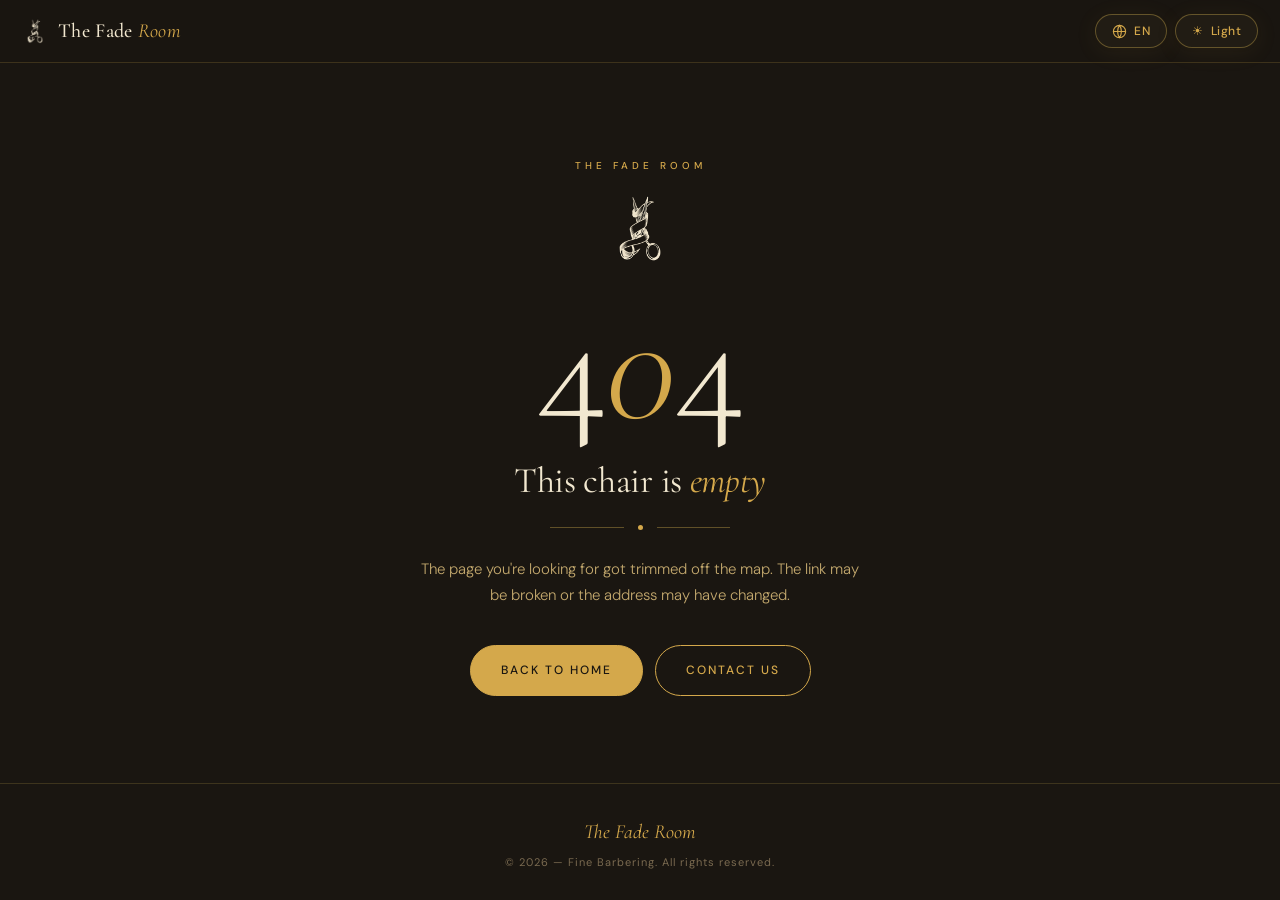
==== 404/index.html @ 179892ea "Error 404_500" ====
<!DOCTYPE html>
<html lang="en" data-theme="dark">
<head>
<meta charset="UTF-8">
<meta name="viewport" content="width=device-width, initial-scale=1, viewport-fit=cover">
<title>404 — Page Not Found | The Fade Room</title>
<meta name="description" content="The Fade Room — the page you're looking for doesn't exist or has moved.">
<link href="https://fonts.googleapis.com/css2?family=Cormorant+Garamond:wght@300;400;500;600&family=DM+Sans:wght@300;400;500&display=swap" rel="stylesheet">
<style>
/* ===========================================================
   DESIGN SYSTEM — heredado de The Fade Room (barbershop_web)
   Paleta crema/dorado premium + modo oscuro
   =========================================================== */
:root{
  --gold:#C9A84C;--gold-light:#E8C96A;--gold-pale:#F5E6C0;--gold-dim:#9B7A2F;
  --cream:#FAF6EE;--cream-2:#F2EAD8;--text-main:#1A1611;--text-sub:#5C4F3A;
  --text-muted:#9B8E78;--surface:#FFFFFF;--surface-2:#FAF6EE;
  --border:rgba(201,168,76,0.25);--border-strong:rgba(201,168,76,0.5);
  --radius:12px;--radius-lg:20px;
  --shadow:0 4px 24px rgba(201,168,76,0.08),0 1px 4px rgba(0,0,0,0.06);
}
@media (prefers-color-scheme: dark){
  :root:not([data-theme="light"]){
    --gold:#D4A84B;--gold-light:#E8C96A;--gold-pale:#3D2E10;--gold-dim:#C49A3A;
    --cream:#1A1611;--cream-2:#2A221A;--text-main:#F2E8D0;--text-sub:#C4A96E;
    --text-muted:#7A6A50;--surface:#211C14;--surface-2:#1A1611;
    --border:rgba(201,168,76,0.2);--border-strong:rgba(201,168,76,0.4);
  }
}
:root[data-theme="dark"]{
  --gold:#D4A84B;--gold-light:#E8C96A;--gold-pale:#3D2E10;--gold-dim:#C49A3A;
  --cream:#1A1611;--cream-2:#2A221A;--text-main:#F2E8D0;--text-sub:#C4A96E;
  --text-muted:#7A6A50;--surface:#211C14;--surface-2:#1A1611;
  --border:rgba(201,168,76,0.2);--border-strong:rgba(201,168,76,0.4);
}

*{margin:0;padding:0;box-sizing:border-box;}
html{scroll-behavior:smooth;scroll-padding-top:env(safe-area-inset-top,0px);}
html,body{height:100%;}
body{
  font-family:'DM Sans',sans-serif;
  background:var(--cream);color:var(--text-main);
  min-height:100%;overflow-x:hidden;
  transition:background .3s,color .3s;
  line-height:1.6;
  padding-top:env(safe-area-inset-top,0px);
  padding-bottom:env(safe-area-inset-bottom,0px);
  display:flex;flex-direction:column;
}
a{color:inherit;text-decoration:none;}

/* ===========================================================
   NAVBAR + TOP CONTROLS (idénticos a referencia)
   =========================================================== */
.navbar{
  position:sticky;top:env(safe-area-inset-top,0px);left:0;right:0;z-index:100;
  display:flex;align-items:center;justify-content:space-between;
  padding:14px 22px;
  background:color-mix(in srgb, var(--cream) 85%, transparent);
  backdrop-filter:blur(12px);-webkit-backdrop-filter:blur(12px);
  border-bottom:1px solid var(--border);
  transition:background .3s,border-color .3s;
}
.brand{
  display:flex;align-items:center;gap:10px;
  font-family:'Cormorant Garamond',serif;font-size:20px;font-weight:500;
  color:var(--text-main);letter-spacing:.3px;
}
.brand svg{width:26px;height:26px;flex-shrink:0;}
.brand em{color:var(--gold);font-style:italic;font-weight:400;}
.top-controls{display:flex;gap:8px;pointer-events:auto;}
.top-btn{
  background:var(--surface);border:1px solid var(--border-strong);
  border-radius:50px;padding:8px 16px;
  font-family:'DM Sans',sans-serif;font-size:12px;font-weight:500;
  color:var(--gold);cursor:pointer;
  display:flex;align-items:center;gap:7px;
  transition:all .2s;box-shadow:var(--shadow);letter-spacing:.5px;
}
.top-btn:hover{background:var(--gold-pale);}

/* ===========================================================
   404 HERO
   =========================================================== */
.error-hero{
  flex:1;display:flex;align-items:center;justify-content:center;
  padding:60px 24px;max-width:1280px;margin:0 auto;width:100%;
}
.error-content{text-align:center;max-width:560px;}
.studio-tag{
  font-size:10px;letter-spacing:4px;text-transform:uppercase;
  color:var(--gold);font-weight:500;margin-bottom:18px;display:inline-block;
}
.error-code{
  font-family:'Cormorant Garamond',serif;
  font-size:clamp(88px, 22vw, 160px);font-weight:300;line-height:1;
  color:var(--text-main);letter-spacing:-2px;margin-bottom:6px;
}
.error-code em{font-style:italic;color:var(--gold);}
.error-title{
  font-family:'Cormorant Garamond',serif;
  font-size:clamp(26px, 5vw, 36px);font-weight:400;
  color:var(--text-main);margin-bottom:16px;letter-spacing:-.3px;
}
.error-title em{font-style:italic;color:var(--gold);}
.divider{display:flex;align-items:center;justify-content:center;gap:14px;margin:0 auto 26px;max-width:180px;}
.divider-line{flex:1;height:1px;background:var(--border-strong);}
.divider-dot{width:5px;height:5px;border-radius:50%;background:var(--gold);}
.error-sub{
  font-size:15px;color:var(--text-sub);max-width:440px;margin:0 auto 36px;
  line-height:1.75;font-weight:300;
}
.error-ctas{display:flex;gap:12px;justify-content:center;flex-wrap:wrap;}

.error-logo{
  display:block;width:72px;height:72px;margin:0 auto 22px;
  object-fit:contain;
}

/* ===========================================================
   BUTTONS (estilos heredados)
   =========================================================== */
.btn-primary, .btn-secondary{
  padding:15px 30px;border-radius:50px;
  font-family:'DM Sans',sans-serif;font-size:12px;font-weight:500;
  letter-spacing:2px;text-transform:uppercase;cursor:pointer;
  transition:all .25s;display:inline-flex;align-items:center;justify-content:center;gap:8px;
  border:1.5px solid transparent;
}
.btn-primary{background:var(--gold);color:#1A1611;border-color:var(--gold);}
.btn-primary:hover{background:var(--gold-light);transform:translateY(-2px);box-shadow:0 8px 24px rgba(201,168,76,.35);}
.btn-secondary{background:transparent;color:var(--gold);border-color:var(--gold);}
.btn-secondary:hover{background:var(--gold);color:#1A1611;transform:translateY(-2px);}

/* ===========================================================
   FOOTER
   =========================================================== */
.footer{
  text-align:center;padding:32px 24px calc(28px + env(safe-area-inset-bottom,0px));
  border-top:1px solid var(--border);
}
.footer-brand{
  font-family:'Cormorant Garamond',serif;font-size:20px;color:var(--gold);
  font-style:italic;margin-bottom:6px;
}
.footer-copy{font-size:11px;color:var(--text-muted);letter-spacing:1px;}

@media(min-width:768px){
  .error-hero{padding:80px 32px;}
}
</style>
</head>
<body>

<!-- ============== NAVBAR ============== -->
<nav class="navbar">
  <a href="#" class="brand" aria-label="The Fade Room" id="brand-link">
    <img src="../assets/logo-light.png" alt="" width="26" height="26">
    <span>The Fade <em>Room</em></span>
  </a>
  <div class="top-controls">
    <button class="top-btn" onclick="toggleLang()" id="lang-btn" aria-label="Change language">
      <svg viewBox="0 0 16 16" fill="none" width="15" height="15" aria-hidden="true"><circle cx="8" cy="8" r="6.5" stroke="currentColor" stroke-width="1.2"/><path d="M8 1.5C8 1.5 6 4 6 8C6 12 8 14.5 8 14.5M8 1.5C8 1.5 10 4 10 8C10 12 8 14.5 8 14.5M1.5 8H14.5" stroke="currentColor" stroke-width="1.2" stroke-linecap="round"/></svg>
      <span id="lang-label">EN</span>
    </button>
    <button class="top-btn" onclick="toggleTheme()" id="theme-btn" aria-label="Toggle dark mode">
      <span id="theme-icon">☀</span>
      <span id="theme-label">Light</span>
    </button>
  </div>
</nav>

<!-- ============== 404 HERO ============== -->
<section class="error-hero">
  <div class="error-content">
    <span class="studio-tag" id="studio-tag">The Fade Room</span>

    <img class="error-logo" src="../assets/logo-light.png" alt="The Fade Room logo" width="72" height="72">

    <h1 class="error-code">4<em>0</em>4</h1>
    <h2 class="error-title" id="error-title">This chair is <em>empty</em></h2>
    <div class="divider"><div class="divider-line"></div><div class="divider-dot"></div><div class="divider-line"></div></div>
    <p class="error-sub" id="error-sub">The page you're looking for got trimmed off the map. The link may be broken or the address may have changed.</p>

    <div class="error-ctas">
      <a href="/" class="btn-primary" id="cta-home">Volver al inicio</a>
      <a href="/#contact" class="btn-secondary" id="cta-contact">Contact Us</a>
    </div>
  </div>
</section>

<!-- ============== FOOTER ============== -->
<footer class="footer">
  <div class="footer-brand">The Fade Room</div>
  <div class="footer-copy" id="footer-copy">© 2026 — Fine Barbering. All rights reserved.</div>
</footer>

<script>
/* ===========================================================
   TRADUCCIONES (mismo patrón que el archivo de referencia)
   =========================================================== */
const T = {
  en: {
    'studio-tag':'The Fade Room',
    'error-title':'This chair is <em>empty</em>',
    'error-sub':"The page you're looking for got trimmed off the map. The link may be broken or the address may have changed.",
    'cta-home':'Back to Home',
    'cta-contact':'Contact Us',
    'lang-label':'EN',
    'theme-label':'Dark',
    'theme-label-dark':'Light',
    'footer-copy':'© 2026 — Fine Barbering. All rights reserved.'
  },
  es: {
    'studio-tag':'The Fade Room',
    'error-title':'Esta silla está <em>vacía</em>',
    'error-sub':'La página que buscas se cortó del mapa. Puede que el enlace esté roto o que la dirección haya cambiado.',
    'cta-home':'Volver al inicio',
    'cta-contact':'Contáctanos',
    'lang-label':'ES',
    'theme-label':'Oscuro',
    'theme-label-dark':'Claro',
    'footer-copy':'© 2026 — Fine Barbering. Todos los derechos reservados.'
  }
};

let isES = false;
let isDark = true;

function t(key){ return (isES ? T.es : T.en)[key] || key; }

function applyLang(){
  const ids = ['error-title','error-sub','cta-home','cta-contact','footer-copy'];
  ids.forEach(id => {
    const el = document.getElementById(id);
    if(!el) return;
    const val = t(id);
    if(/<[a-z]/i.test(val)) el.innerHTML = val; else el.textContent = val;
  });
  document.getElementById('studio-tag').textContent = t('studio-tag');
  document.getElementById('lang-label').textContent = t('lang-label');
  document.getElementById('theme-label').textContent = isDark ? t('theme-label-dark') : t('theme-label');
  document.documentElement.lang = isES ? 'es' : 'en';
}

function toggleLang(){ isES = !isES; applyLang(); }

function toggleTheme(){
  isDark = !isDark;
  document.documentElement.setAttribute('data-theme', isDark ? 'dark' : 'light');
  document.getElementById('theme-icon').textContent = isDark ? '☀' : '☽';
  document.getElementById('theme-label').textContent = isDark ? t('theme-label-dark') : t('theme-label');
}

applyLang();

if (window.location.pathname !== '/404/') {
  window.location.replace('/404/');
}
</script>
</body>
</html>
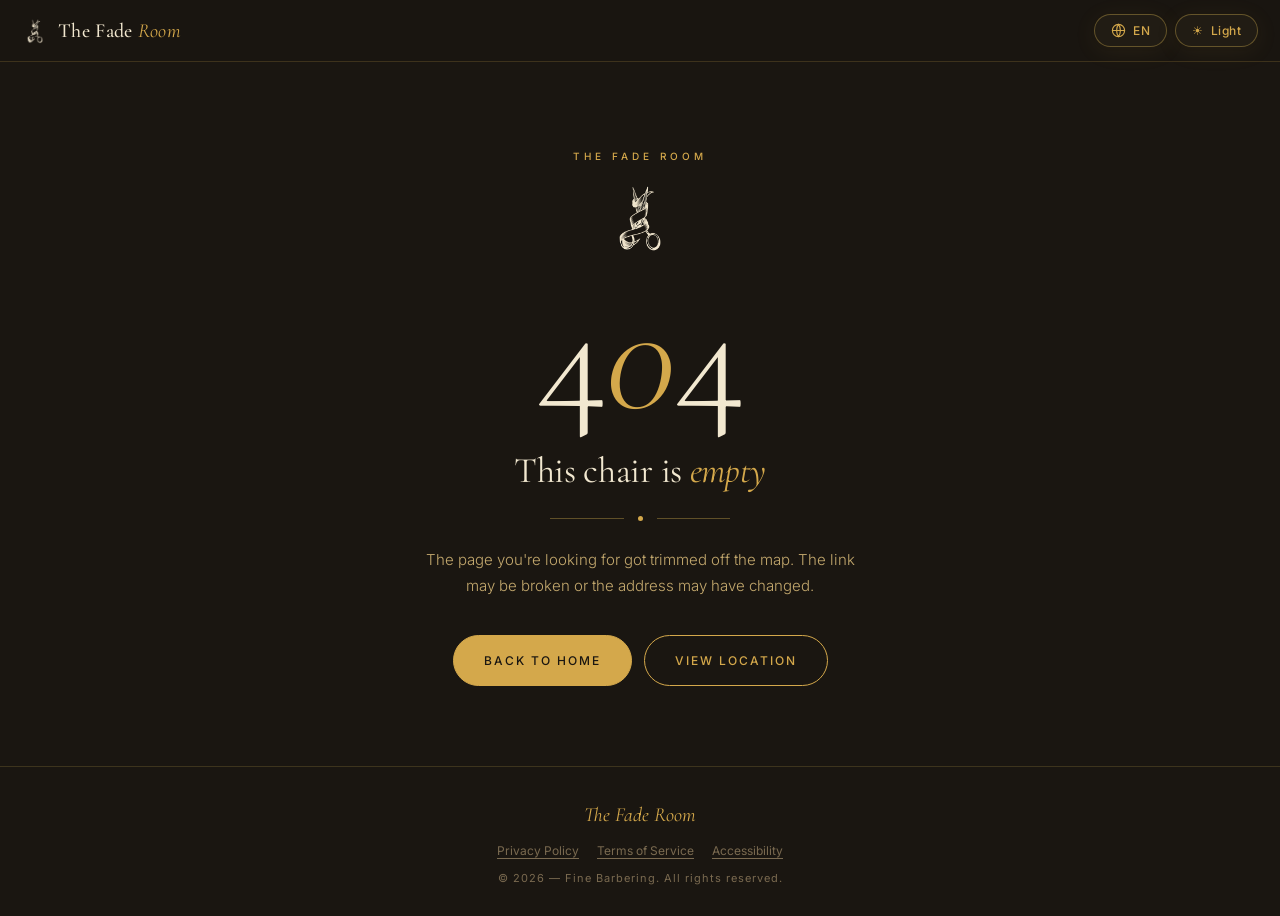
==== commit b1b22411: "Big_Update" ====
--- a/404/index.html
+++ b/404/index.html
@@ -5,7 +5,8 @@
 <meta name="viewport" content="width=device-width, initial-scale=1, viewport-fit=cover">
 <title>404 — Page Not Found | The Fade Room</title>
 <meta name="description" content="The Fade Room — the page you're looking for doesn't exist or has moved.">
-<link href="https://fonts.googleapis.com/css2?family=Cormorant+Garamond:wght@300;400;500;600&family=DM+Sans:wght@300;400;500&display=swap" rel="stylesheet">
+<script src="/assets/site-preferences.js"></script>
+<link rel="stylesheet" href="/assets/fonts.css">
 <style>
 /* ===========================================================
    DESIGN SYSTEM — heredado de The Fade Room (barbershop_web)
@@ -38,7 +39,7 @@
 html{scroll-behavior:smooth;scroll-padding-top:env(safe-area-inset-top,0px);}
 html,body{height:100%;}
 body{
-  font-family:'DM Sans',sans-serif;
+  font-family:'Inter',sans-serif;
   background:var(--cream);color:var(--text-main);
   min-height:100%;overflow-x:hidden;
   transition:background .3s,color .3s;
@@ -72,7 +73,7 @@
 .top-btn{
   background:var(--surface);border:1px solid var(--border-strong);
   border-radius:50px;padding:8px 16px;
-  font-family:'DM Sans',sans-serif;font-size:12px;font-weight:500;
+  font-family:'Inter',sans-serif;font-size:12px;font-weight:500;
   color:var(--gold);cursor:pointer;
   display:flex;align-items:center;gap:7px;
   transition:all .2s;box-shadow:var(--shadow);letter-spacing:.5px;
@@ -122,7 +123,7 @@
    =========================================================== */
 .btn-primary, .btn-secondary{
   padding:15px 30px;border-radius:50px;
-  font-family:'DM Sans',sans-serif;font-size:12px;font-weight:500;
+  font-family:'Inter',sans-serif;font-size:12px;font-weight:500;
   letter-spacing:2px;text-transform:uppercase;cursor:pointer;
   transition:all .25s;display:inline-flex;align-items:center;justify-content:center;gap:8px;
   border:1.5px solid transparent;
@@ -144,6 +145,8 @@
   font-style:italic;margin-bottom:6px;
 }
 .footer-copy{font-size:11px;color:var(--text-muted);letter-spacing:1px;}
+.footer-links{display:flex;justify-content:center;gap:18px;flex-wrap:wrap;margin:10px 0;}
+.footer-links a{font-size:12px;color:var(--text-muted);text-decoration:underline;text-underline-offset:3px;}
 
 @media(min-width:768px){
   .error-hero{padding:80px 32px;}
@@ -154,8 +157,8 @@
 
 <!-- ============== NAVBAR ============== -->
 <nav class="navbar">
-  <a href="#" class="brand" aria-label="The Fade Room" id="brand-link">
-    <img src="../assets/logo-light.png" alt="" width="26" height="26">
+  <a href="/" class="brand" aria-label="The Fade Room" id="brand-link">
+    <img src="/assets/logo-light.png" alt="" width="26" height="26">
     <span>The Fade <em>Room</em></span>
   </a>
   <div class="top-controls">
@@ -175,7 +178,7 @@
   <div class="error-content">
     <span class="studio-tag" id="studio-tag">The Fade Room</span>
 
-    <img class="error-logo" src="../assets/logo-light.png" alt="The Fade Room logo" width="72" height="72">
+    <img class="error-logo" src="/assets/logo-light.png" alt="The Fade Room logo" width="72" height="72">
 
     <h1 class="error-code">4<em>0</em>4</h1>
     <h2 class="error-title" id="error-title">This chair is <em>empty</em></h2>
@@ -184,7 +187,7 @@
 
     <div class="error-ctas">
       <a href="/" class="btn-primary" id="cta-home">Volver al inicio</a>
-      <a href="/#contact" class="btn-secondary" id="cta-contact">Contact Us</a>
+      <a href="/?section=location" class="btn-secondary" id="cta-contact">View Location</a>
     </div>
   </div>
 </section>
@@ -192,6 +195,11 @@
 <!-- ============== FOOTER ============== -->
 <footer class="footer">
   <div class="footer-brand">The Fade Room</div>
+  <nav class="footer-links" id="footer-links" aria-label="Legal navigation">
+    <a href="/privacy/" id="privacy-link">Privacy Policy</a>
+    <a href="/terms/" id="terms-link">Terms of Service</a>
+    <a href="/terms/#accessibility" id="accessibility-link">Accessibility</a>
+  </nav>
   <div class="footer-copy" id="footer-copy">© 2026 — Fine Barbering. All rights reserved.</div>
 </footer>
 
@@ -201,35 +209,45 @@
    =========================================================== */
 const T = {
   en: {
+    'document-title':'404 — Page Not Found | The Fade Room',
+    'meta-description':"The Fade Room — the page you're looking for doesn't exist or has moved.",
     'studio-tag':'The Fade Room',
     'error-title':'This chair is <em>empty</em>',
     'error-sub':"The page you're looking for got trimmed off the map. The link may be broken or the address may have changed.",
     'cta-home':'Back to Home',
-    'cta-contact':'Contact Us',
+    'cta-contact':'View Location',
     'lang-label':'EN',
     'theme-label':'Dark',
     'theme-label-dark':'Light',
     'footer-copy':'© 2026 — Fine Barbering. All rights reserved.'
+    ,'privacy-link':'Privacy Policy','terms-link':'Terms of Service','accessibility-link':'Accessibility',
+    'footer-navigation':'Legal navigation','language-aria':'Change language','theme-aria':'Toggle light or dark theme'
   },
   es: {
+    'document-title':'404 — Página no encontrada | The Fade Room',
+    'meta-description':'The Fade Room — la página que buscas no existe o se ha movido.',
     'studio-tag':'The Fade Room',
     'error-title':'Esta silla está <em>vacía</em>',
     'error-sub':'La página que buscas se cortó del mapa. Puede que el enlace esté roto o que la dirección haya cambiado.',
     'cta-home':'Volver al inicio',
-    'cta-contact':'Contáctanos',
+    'cta-contact':'Ver ubicación',
     'lang-label':'ES',
     'theme-label':'Oscuro',
     'theme-label-dark':'Claro',
-    'footer-copy':'© 2026 — Fine Barbering. Todos los derechos reservados.'
+    'footer-copy':'© 2026 — Fine Barbering. Todos los derechos reservados.',
+    'privacy-link':'Política de privacidad','terms-link':'Términos del servicio','accessibility-link':'Accesibilidad',
+    'footer-navigation':'Navegación legal','language-aria':'Cambiar idioma','theme-aria':'Cambiar entre tema claro y oscuro'
   }
 };
 
-let isES = false;
-let isDark = true;
+let isES = SitePreferences.getLanguage() === 'es';
+let isDark = SitePreferences.getTheme() === 'dark';
 
 function t(key){ return (isES ? T.es : T.en)[key] || key; }
 
 function applyLang(){
+  document.title = t('document-title');
+  document.querySelector('meta[name="description"]').content = t('meta-description');
   const ids = ['error-title','error-sub','cta-home','cta-contact','footer-copy'];
   ids.forEach(id => {
     const el = document.getElementById(id);
@@ -240,23 +258,34 @@
   document.getElementById('studio-tag').textContent = t('studio-tag');
   document.getElementById('lang-label').textContent = t('lang-label');
   document.getElementById('theme-label').textContent = isDark ? t('theme-label-dark') : t('theme-label');
+  document.getElementById('theme-icon').textContent = isDark ? '☀' : '☽';
+  ['privacy-link','terms-link','accessibility-link'].forEach(id => {
+    document.getElementById(id).textContent = t(id);
+  });
+  document.getElementById('footer-links').setAttribute('aria-label', t('footer-navigation'));
+  document.getElementById('lang-btn').setAttribute('aria-label', t('language-aria'));
+  document.getElementById('theme-btn').setAttribute('aria-label', t('theme-aria'));
   document.documentElement.lang = isES ? 'es' : 'en';
 }
 
-function toggleLang(){ isES = !isES; applyLang(); }
+function toggleLang(){
+  isES = SitePreferences.getLanguage() !== 'es';
+  SitePreferences.setLanguage(isES ? 'es' : 'en');
+  applyLang();
+}
 
 function toggleTheme(){
-  isDark = !isDark;
-  document.documentElement.setAttribute('data-theme', isDark ? 'dark' : 'light');
-  document.getElementById('theme-icon').textContent = isDark ? '☀' : '☽';
-  document.getElementById('theme-label').textContent = isDark ? t('theme-label-dark') : t('theme-label');
-}
-
+  isDark = SitePreferences.getTheme() !== 'dark';
+  SitePreferences.setTheme(isDark ? 'dark' : 'light');
+  applyLang();
+}
+
+window.addEventListener('sitepreferenceschange', event => {
+  isES = event.detail.language === 'es';
+  isDark = event.detail.theme === 'dark';
+  applyLang();
+});
 applyLang();
-
-if (window.location.pathname !== '/404/') {
-  window.location.replace('/404/');
-}
 </script>
 </body>
 </html>
--- a/assets/fonts.css
+++ b/assets/fonts.css
@@ -0,0 +1,23 @@
+@font-face {
+  font-family: "Cormorant Garamond";
+  font-style: normal;
+  font-weight: 300 600;
+  font-display: swap;
+  src: url("/assets/fonts/cormorant-garamond-latin.woff2") format("woff2");
+}
+
+@font-face {
+  font-family: "Cormorant Garamond";
+  font-style: italic;
+  font-weight: 300 500;
+  font-display: swap;
+  src: url("/assets/fonts/cormorant-garamond-italic-latin.woff2") format("woff2");
+}
+
+@font-face {
+  font-family: "Inter";
+  font-style: normal;
+  font-weight: 300 600;
+  font-display: swap;
+  src: url("/assets/fonts/inter-latin.woff2") format("woff2");
+}
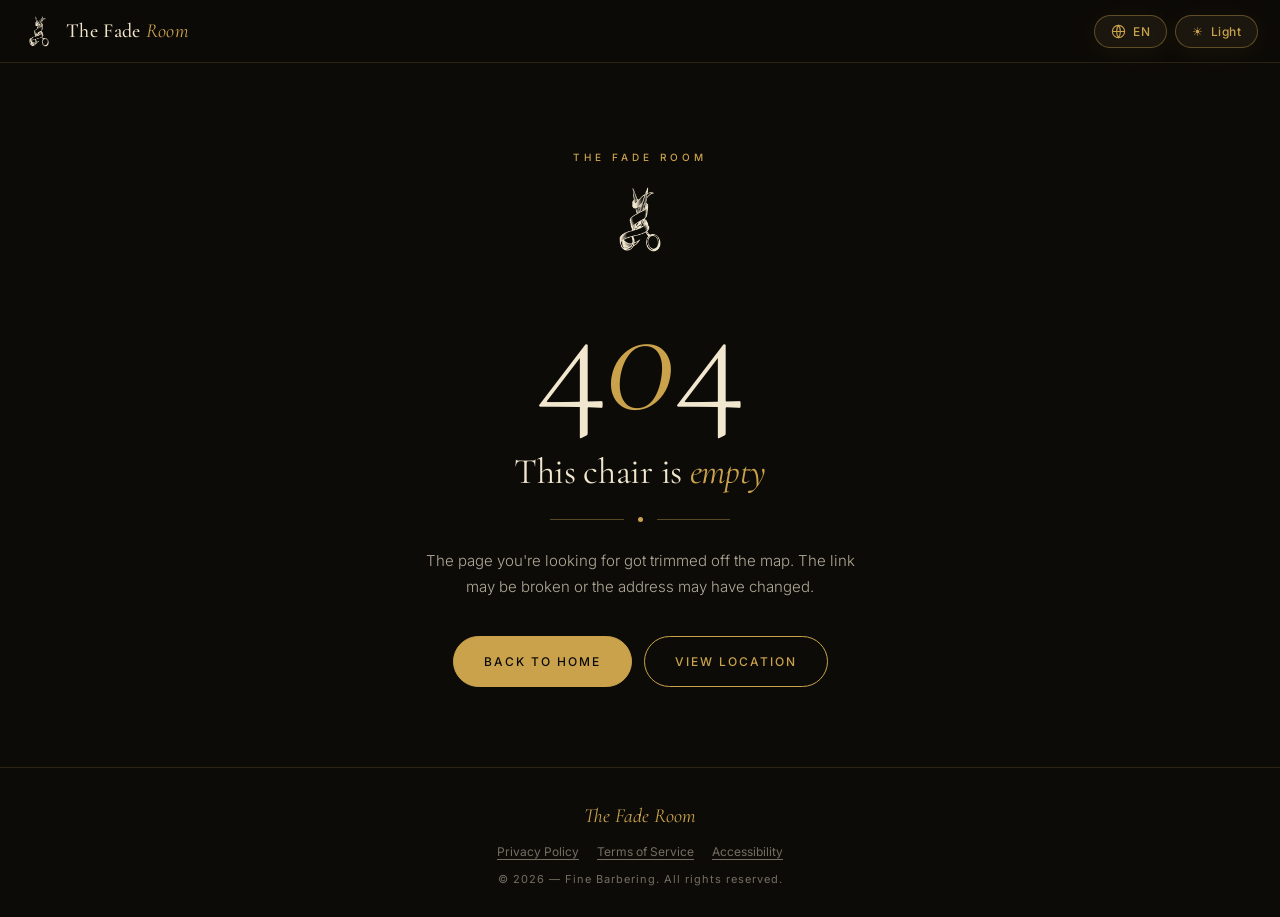
==== commit 9c5ee933: "Update_Logo_404_500" ====
--- a/404/index.html
+++ b/404/index.html
@@ -13,26 +13,23 @@
    Paleta crema/dorado premium + modo oscuro
    =========================================================== */
 :root{
-  --gold:#C9A84C;--gold-light:#E8C96A;--gold-pale:#F5E6C0;--gold-dim:#9B7A2F;
-  --cream:#FAF6EE;--cream-2:#F2EAD8;--text-main:#1A1611;--text-sub:#5C4F3A;
-  --text-muted:#9B8E78;--surface:#FFFFFF;--surface-2:#FAF6EE;
-  --border:rgba(201,168,76,0.25);--border-strong:rgba(201,168,76,0.5);
+  --black:#0D0B08;--gold:#C9A24B;--gold-light:#E3C077;--gold-bright:#E3C077;
+  --gold-pale:#2A2013;--gold-dim:#7A5636;--copper:#B8863C;
+  --cream:#0D0B08;--cream-2:#161209;--text-main:#F1E6CE;
+  --text-sub:rgba(241,230,206,0.72);--text-muted:rgba(241,230,206,0.45);
+  --surface:#1B160E;--surface-2:#161209;
+  --border:rgba(201,162,75,0.16);--border-strong:rgba(201,162,75,0.4);
   --radius:12px;--radius-lg:20px;
-  --shadow:0 4px 24px rgba(201,168,76,0.08),0 1px 4px rgba(0,0,0,0.06);
-}
-@media (prefers-color-scheme: dark){
-  :root:not([data-theme="light"]){
-    --gold:#D4A84B;--gold-light:#E8C96A;--gold-pale:#3D2E10;--gold-dim:#C49A3A;
-    --cream:#1A1611;--cream-2:#2A221A;--text-main:#F2E8D0;--text-sub:#C4A96E;
-    --text-muted:#7A6A50;--surface:#211C14;--surface-2:#1A1611;
-    --border:rgba(201,168,76,0.2);--border-strong:rgba(201,168,76,0.4);
-  }
-}
-:root[data-theme="dark"]{
-  --gold:#D4A84B;--gold-light:#E8C96A;--gold-pale:#3D2E10;--gold-dim:#C49A3A;
-  --cream:#1A1611;--cream-2:#2A221A;--text-main:#F2E8D0;--text-sub:#C4A96E;
-  --text-muted:#7A6A50;--surface:#211C14;--surface-2:#1A1611;
-  --border:rgba(201,168,76,0.2);--border-strong:rgba(201,168,76,0.4);
+  --shadow:0 4px 24px rgba(201,162,75,0.08),0 1px 4px rgba(0,0,0,0.06);
+}
+:root[data-theme="light"]{
+  --black:#FAF7F0;--gold:#A9762E;--gold-light:#C79646;--gold-bright:#C79646;
+  --gold-pale:#F1E4C8;--gold-dim:#8A6A3E;--copper:#7C5620;
+  --cream:#FAF7F0;--cream-2:#F1E9D6;--text-main:#221A0F;
+  --text-sub:rgba(34,26,15,0.72);--text-muted:rgba(34,26,15,0.45);
+  --surface:#FFFFFF;--surface-2:#F1E9D6;
+  --border:rgba(169,118,46,0.22);--border-strong:rgba(169,118,46,0.48);
+  --shadow:0 4px 24px rgba(169,118,46,0.08),0 1px 4px rgba(0,0,0,0.06);
 }
 
 *{margin:0;padding:0;box-sizing:border-box;}
@@ -67,6 +64,10 @@
   font-family:'Cormorant Garamond',serif;font-size:20px;font-weight:500;
   color:var(--text-main);letter-spacing:.3px;
 }
+.brand-logo{width:34px;height:34px;object-fit:contain}
+.brand-logo.logo-dark{display:none}
+:root[data-theme="light"] .brand-logo.logo-light{display:none}
+:root[data-theme="light"] .brand-logo.logo-dark{display:block}
 .brand svg{width:26px;height:26px;flex-shrink:0;}
 .brand em{color:var(--gold);font-style:italic;font-weight:400;}
 .top-controls{display:flex;gap:8px;pointer-events:auto;}
@@ -114,9 +115,14 @@
 .error-ctas{display:flex;gap:12px;justify-content:center;flex-wrap:wrap;}
 
 .error-logo{
-  display:block;width:72px;height:72px;margin:0 auto 22px;
-  object-fit:contain;
-}
+  position:relative;display:block;width:72px;height:72px;margin:0 auto 22px;
+}
+.error-logo img{
+  position:absolute;inset:0;width:100%;height:100%;object-fit:contain;
+}
+.error-logo .logo-dark{display:none}
+:root[data-theme="light"] .error-logo .logo-light{display:none}
+:root[data-theme="light"] .error-logo .logo-dark{display:block}
 
 /* ===========================================================
    BUTTONS (estilos heredados)
@@ -128,10 +134,10 @@
   transition:all .25s;display:inline-flex;align-items:center;justify-content:center;gap:8px;
   border:1.5px solid transparent;
 }
-.btn-primary{background:var(--gold);color:#1A1611;border-color:var(--gold);}
+.btn-primary{background:var(--gold);color:var(--black);border-color:var(--gold);}
 .btn-primary:hover{background:var(--gold-light);transform:translateY(-2px);box-shadow:0 8px 24px rgba(201,168,76,.35);}
 .btn-secondary{background:transparent;color:var(--gold);border-color:var(--gold);}
-.btn-secondary:hover{background:var(--gold);color:#1A1611;transform:translateY(-2px);}
+.btn-secondary:hover{background:var(--gold);color:var(--black);transform:translateY(-2px);}
 
 /* ===========================================================
    FOOTER
@@ -158,7 +164,8 @@
 <!-- ============== NAVBAR ============== -->
 <nav class="navbar">
   <a href="/" class="brand" aria-label="The Fade Room" id="brand-link">
-    <img src="/assets/logo-light.png" alt="" width="26" height="26">
+    <img src="/assets/logo-light.png" alt="" class="brand-logo logo-light" width="34" height="34">
+    <img src="/assets/logo-dark.png" alt="" class="brand-logo logo-dark" width="34" height="34">
     <span>The Fade <em>Room</em></span>
   </a>
   <div class="top-controls">
@@ -178,7 +185,10 @@
   <div class="error-content">
     <span class="studio-tag" id="studio-tag">The Fade Room</span>
 
-    <img class="error-logo" src="/assets/logo-light.png" alt="The Fade Room logo" width="72" height="72">
+    <div class="error-logo" role="img" aria-label="The Fade Room logo">
+      <img src="/assets/logo-light.png" alt="" class="logo-light" width="72" height="72">
+      <img src="/assets/logo-dark.png" alt="" class="logo-dark" width="72" height="72">
+    </div>
 
     <h1 class="error-code">4<em>0</em>4</h1>
     <h2 class="error-title" id="error-title">This chair is <em>empty</em></h2>
